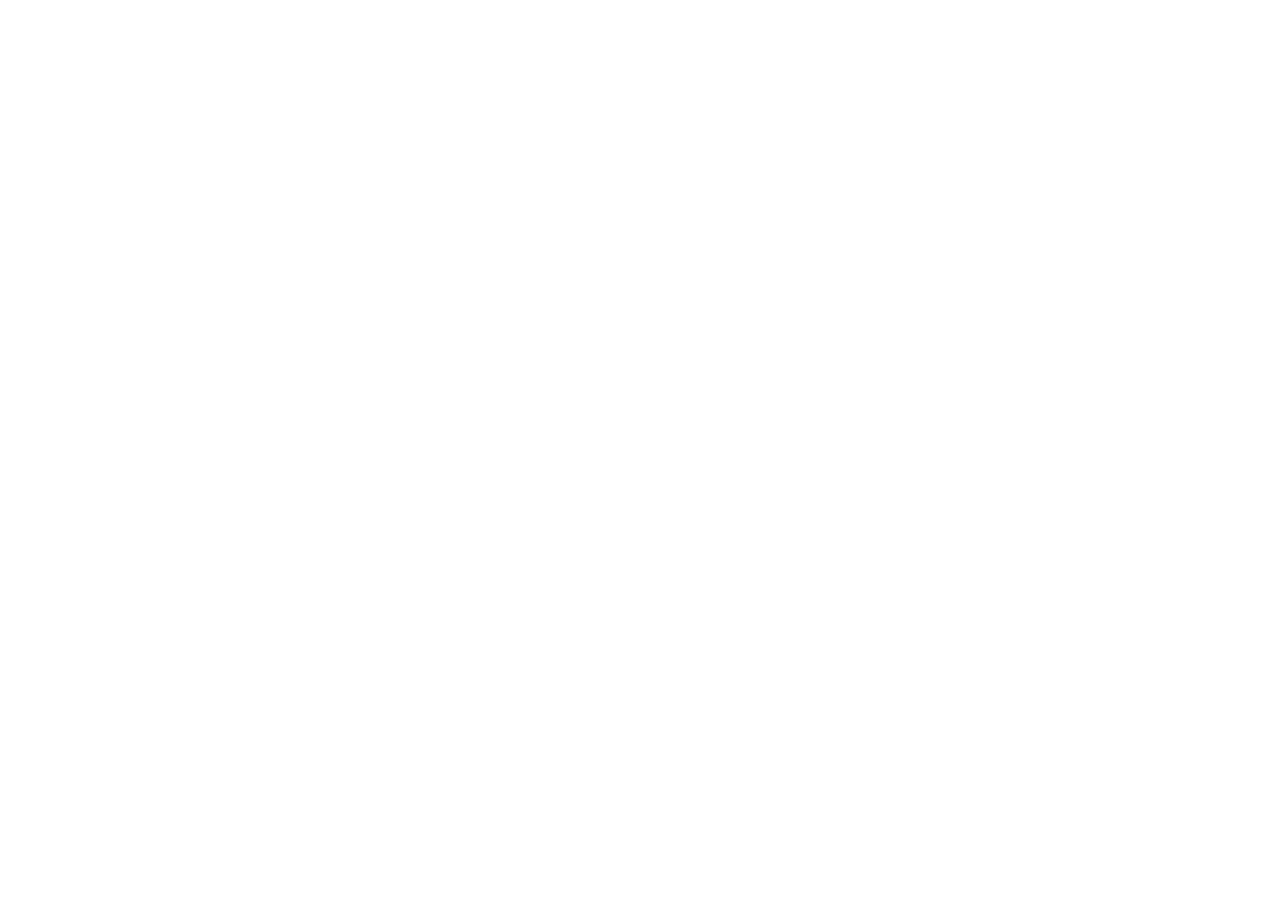
==== index.html @ 2248e6cc "primer commit" ====
<!-- Login -->
<!DOCTYPE html>
<html lang="en">
<head>
    <meta charset="UTF-8">
    <meta name="viewport" content="width=device-width, initial-scale=1.0">
    <title>Log in</title>
    <link rel="stylesheet" href="style.css">
</head>
<body>
    
</body>
</html>
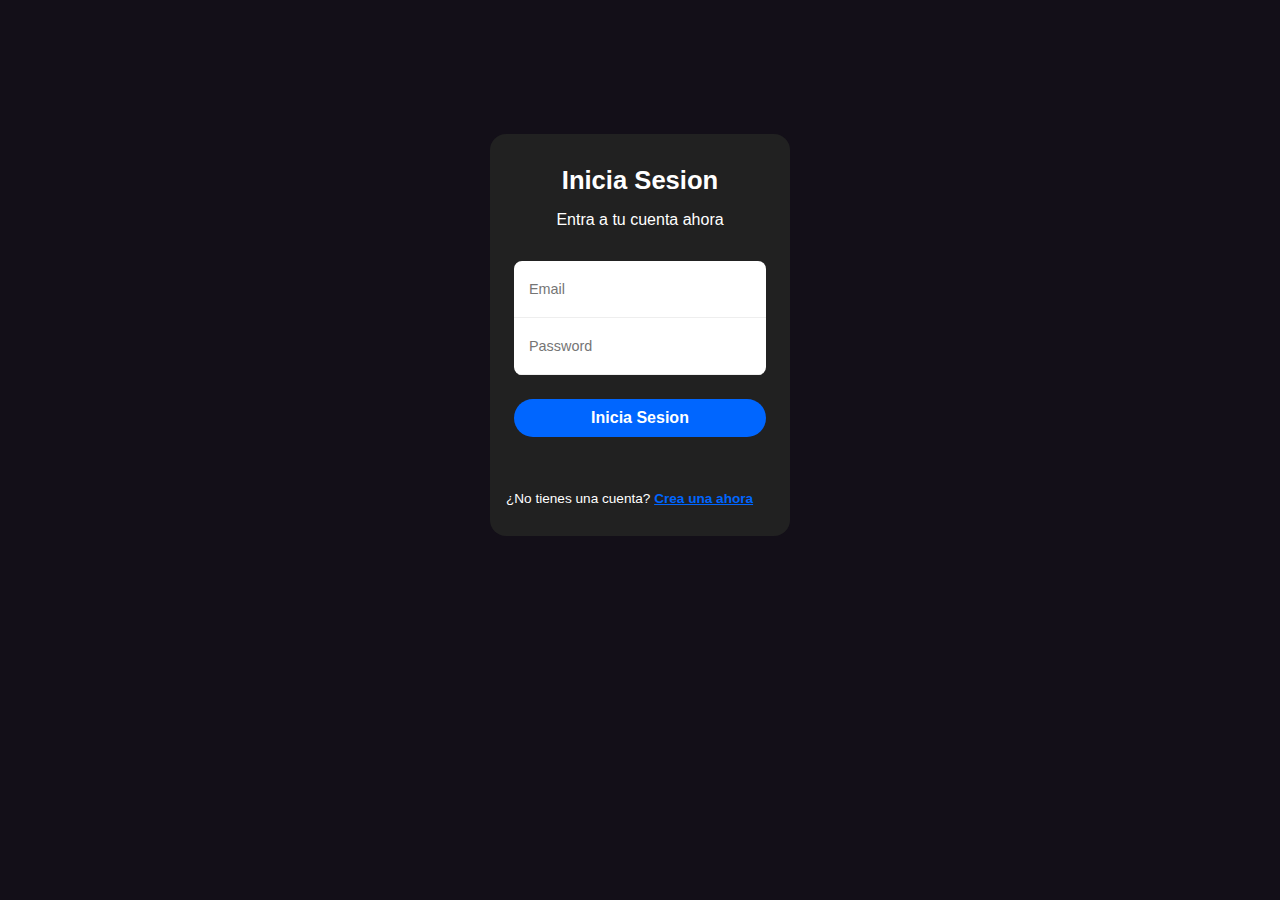
==== commit c2982085: "actualizacion" ====
--- a/index.html
+++ b/index.html
@@ -5,9 +5,22 @@
     <meta charset="UTF-8">
     <meta name="viewport" content="width=device-width, initial-scale=1.0">
     <title>Log in</title>
-    <link rel="stylesheet" href="style.css">
+    <link rel="stylesheet" href="/CSS/style.css">
 </head>
 <body>
-    
+    <div class="form-box">
+        <form class="form">
+            <span class="title">Inicia Sesion</span>
+            <span class="subtitle">Entra a tu cuenta ahora</span>
+            <div class="form-container">
+              <input type="email" class="input" placeholder="Email">
+              <input type="password" class="input" placeholder="Password">
+            </div>
+            <button>Inicia Sesion</button>
+        </form>
+        <div class="form-section">
+          <p>¿No tienes una cuenta? <a href="/register.html">Crea una ahora</a> </p>
+        </div>
+        </div>
 </body>
 </html>--- a/CSS/style.css
+++ b/CSS/style.css
@@ -0,0 +1,88 @@
+body{
+  background-color: #130F18;
+  display: flex;
+  justify-content: center;
+  align-items: center;
+}
+
+
+
+.form-box {
+    max-width: 300px;
+    background: #212121;
+    overflow: hidden;
+    border-radius: 16px;
+    color: #fff;
+    font-family: sans-serif;
+    margin-top: 10%;
+  }
+  
+  .form {
+    position: relative;
+    display: flex;
+    flex-direction: column;
+    padding: 32px 24px 24px;
+    gap: 16px;
+    text-align: center;
+  }
+
+  .title {
+    font-weight: bold;
+    font-size: 1.6rem;
+  }
+  
+  .subtitle {
+    font-size: 1rem;
+    color: #fff;
+  }
+ 
+  .form-container {
+    overflow: hidden;
+    border-radius: 8px;
+    background-color: #fff;
+    margin: 1rem 0 .5rem;
+    width: 100%;
+  }
+  
+  .input {
+    background: none;
+    border: 0;
+    outline: 0;
+    height: 40px;
+    width: 100%;
+    border-bottom: 1px solid #eee;
+    font-size: .9rem;
+    padding: 8px 15px;
+  }
+  
+  .form-section {
+    padding: 16px;
+    font-size: .85rem;
+  }
+  
+  .form-section a {
+    font-weight: bold;
+    color: #0066ff;
+    transition: color .3s ease;
+  }
+  
+  .form-section a:hover {
+    color: #005ce6;
+    text-decoration: underline;
+  }
+
+  .form button {
+    background-color: #0066ff;
+    color: #fff;
+    border: 0;
+    border-radius: 24px;
+    padding: 10px 16px;
+    font-size: 1rem;
+    font-weight: 600;
+    cursor: pointer;
+    transition: background-color .3s ease;
+  }
+  
+  .form button:hover {
+    background-color: #005ce6;
+  }